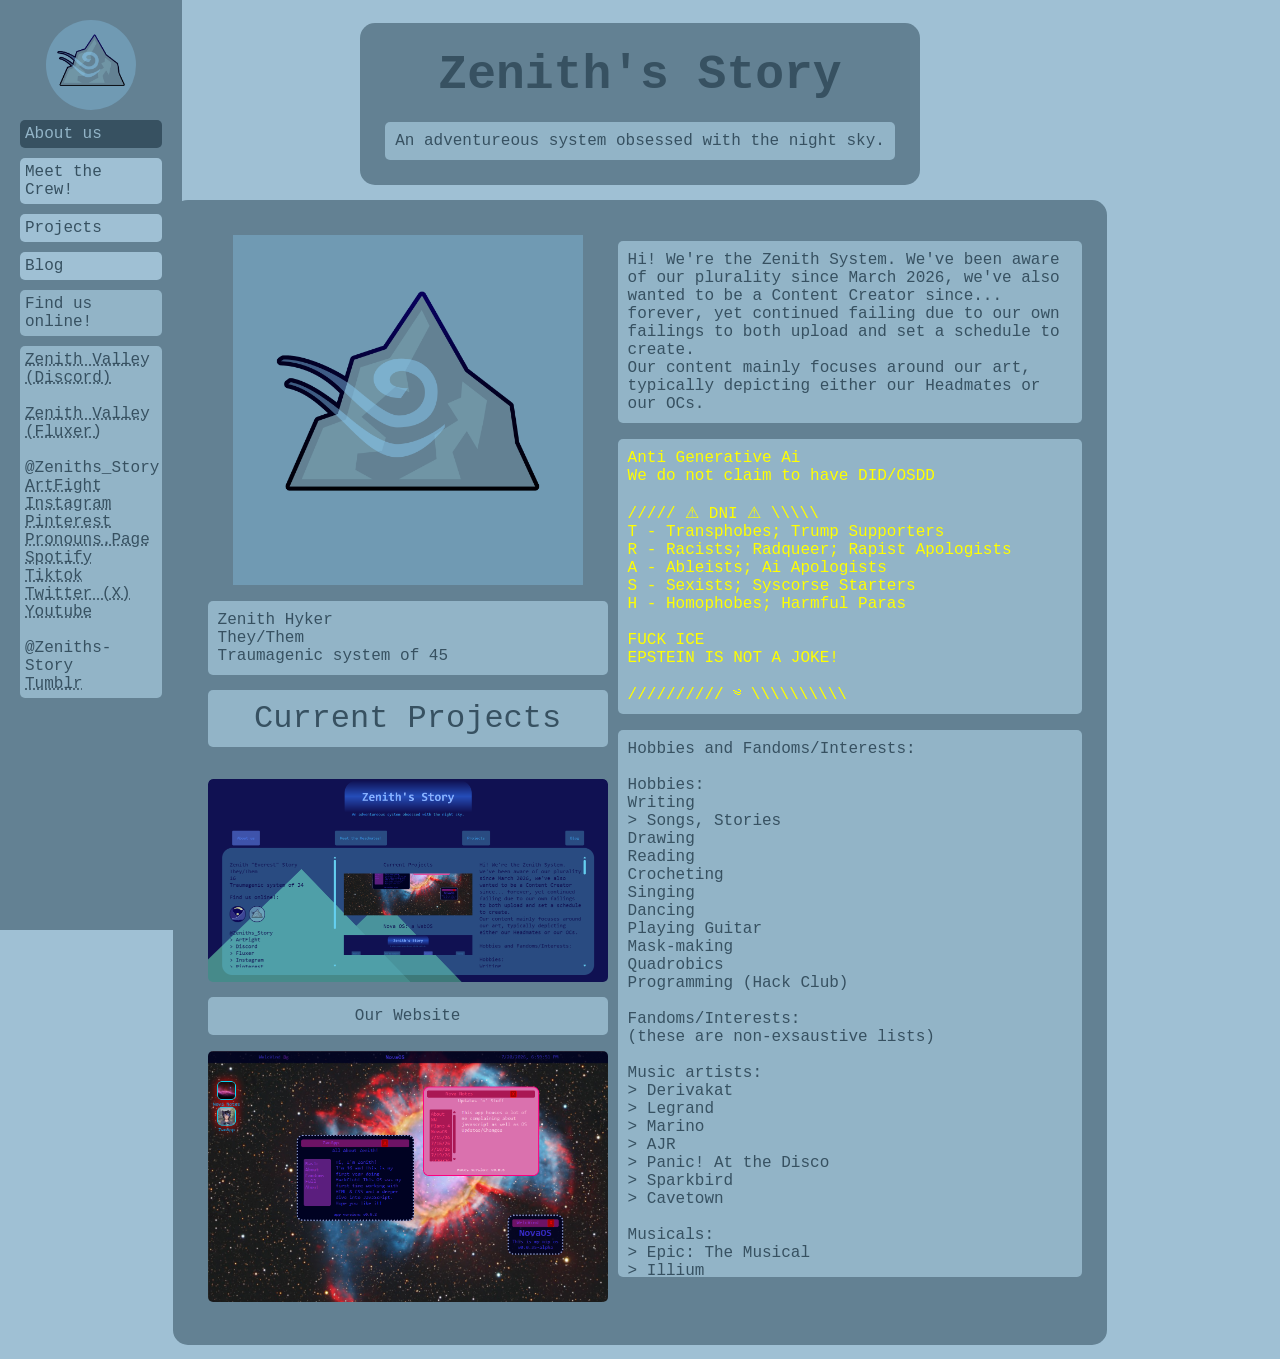
==== index.html @ 5e454595 "looks update pt. 2.1" ====
<!DOCTYPE html>
  <head>
    <title>Zenith's Story</title>
    <link href="./test.css" rel="stylesheet">
    <link href="site-pics/z-logo.png" rel="icon">
  </head>

  <body>
    <!--<div>
      <div id="mount2" class="mount">.</div>
      <div class="mount">.</div>
    </div>

   <div id="devEnd">
      [ZS]
    </div>

    <div id="devEndCheck" style="display: none;">
      <p>Hey! It looks like you are trying to access the Dev side of the site, Enter the password to confirm you have access.</p>
      <input type="text" id="typedPass" > <br/>
      <input type="submit" accesskey="Enter">
    </div> -->
    
    <div class="pageTitleBox">
      <h1 id="pageTitle" class="title"> Zenith's Story </h1>
      <p>An adventureous system obsessed with the night sky.</p>
    </div>
 
    <div id="tabs">
      <img src="site-pics/simp-mount.png" id="pfps"/>
      <div id="AbtTab" class="tab select"> About us</div>
      <div id="headmatesTab" class="tab"> Meet the Crew!</div>
      <div id="projectsTab" class="tab" onclick="addAllProjs()"> Projects </div>
      <div id="blogTab" class="tab" onclick="blogClick()"> Blog </div>
      <!--<div id="contactTab" class="tab"> Contact Us! </div>-->
      <!--<a id="tapestryTab" href="./tapestry.html"><div class="tab">Tapestry</div></a>-->
      
      <p>Find us online!</p>
       <p>
        <a href="https://discord.gg/stY9M2tFcx" target="blank">Zenith Valley (Discord)</a><br/> <br/>
        <a href="https://fluxer.gg/LsMLo2F4" target="blank">Zenith Valley (Fluxer)</a><br/> <br/>
        @Zeniths_Story<br/>
           <a href="https://artfight.net/~Zeniths_Story" target="blank">ArtFight</a><br/>
           <a href="https://www.instagram.com/zeniths_story" target="blank">Instagram</a><br/>
           <a href="https://pin.it/5WiA4cTUq" target="blank">Pinterest</a><br/>
           <a href="https://en.Pronouns.page/@zeniths_story" target="blank">Pronouns.Page</a> <br/>
           <a href="https://open.spotify.com/user/31bvh5jhpt7c57arld4x3iasgw7y" target="blank">Spotify</a><br/>
           <a href="https://www.tiktok.com/@zeniths_story" target="blank">Tiktok</a><br/>
           <a href="https://x.com/zeniths_story" target="blank">Twitter (X)</a><br/>
           <a href="https://youtube.com/@zeniths_story" target="blank">Youtube</a><br/><br/>
           @Zeniths-Story<br/>
           <a href="" target="blank">Tumblr</a>
        </p>

    </div>

    <div id="pagecontent">
      <div id="Abt" style="display: flex;">
      
        <div class="abtnproj">

          <div id="simpabt"> <img src="site-pics/simp-mount.png" alt="placeholder">
            <p>Zenith Hyker<br/>
              They/Them <br/>
              Traumagenic system of <span id="hmTot"></span>
            </p>
          </div>
       
          <div id="currProj">
            <p class="title"> Current Projects</p>
            <div id="projs">
              <div id="scroll"></div>
            </div>
          </div>
        </div> <!--end abtnproj-->

       <div id="abtTxt"><p>
          Hi! We're the Zenith System. 
          We've been aware of our plurality since March 2026, 
          we've also wanted to be a Content Creator since... forever, 
          yet continued failing due to our own failings to both upload 
          and set a schedule to create. <br/>
          Our content mainly focuses around our art, 
          typically depicting either our Headmates or our OCs. <br/>

          <p class="yellow"> Anti Generative Ai <br/>
            We do not claim to have DID/OSDD<br/><br/>
            ///// ⚠︎ DNI ⚠︎ \\\\\<br/>
            T - Transphobes; Trump Supporters<br/>
            R - Racists; Radqueer; Rapist Apologists<br/>
            A - Ableists; Ai Apologists<br/>
            S - Sexists; Syscorse Starters<br/>
            H - Homophobes; Harmful Paras<br/><br/>
            FUCK ICE <br/>
            EPSTEIN IS NOT A JOKE!
            <br/><br/>
            ////////// ༄ \\\\\\\\\\
            <br/></p>

            <p id="handi">
              Hobbies and Fandoms/Interests:<br/><br/>       
              Hobbies:<br/>
              Writing<br/>
              > Songs, Stories<br/>
              Drawing<br/>
              Reading<br/>
              Crocheting<br/>
              Singing<br/>
              Dancing<br/>
              Playing Guitar<br/>
              Mask-making<br/>
              Quadrobics<br/>
              Programming (Hack Club)<br/><br/>

              Fandoms/Interests:<br/>
              (these are non-exsaustive lists)<br/><br/>

              Music artists:<br/>
              > Derivakat<br/>
              > Legrand<br/>
              > Marino<br/>
              > AJR<br/>
              > Panic! At the Disco<br/>
              > Sparkbird<br/>
              > Cavetown<br/><br/>

              Musicals:<br/>
              > Epic: The Musical<br/>
              > Illium<br/>
              > Sound of Music<br/>
              > All Shook Up<br/>
              > The Greatest Showmen<br/><br/>

              Manga/Anime:<br/>
              > The Disastrous Life of Saiki K<br/>
              > My Hero Acadamia<br/>
              > Apothecary Diaries<br/>
              > Glitter Force (Smile Precure)<br/>
              > Glitter Force Doki Doki (Doki Doki Precure)<br/>
              > Spy Family<br/>
              > Orange<br/><br/>

              Shows:<br/>
              > Murder Drones<br/>
              > The Amazing Digital Circus<br/>
              > She-Ra and the Princesses of Power<br/>
              > Owl House<br/>
              > House<br/>
              > Haunted Hotel<br/><br/>

              Books w/ shows:<br/>
              > Percy Jackson<br/>
              > A Series of Unfortunate Events<br/>
              > Thirteen Reasons Why (only seen show so far)<br/><br/>

              Books:<br/>
              > Keeper of the Lost Cities<br/>
              > The Mysterious Benedict Society<br/>
              > Wings of Fire<br/>
              > Warriors (Warrior Cats)<br/>
              > Invitation to the Game<br/><br/>

              Books w/ movies:<br/>
              > Harry Potter (not rowling)<br/>
              > Hunger Games<br/>
              > Ender's Game<br/>
              > Project Hail Mary<br/><br/>

              Movies:<br/>
              > Wolf walkers<br/>
              > Song of the Sea<br/>
              > MCU<br/><br/>

              Content Creators:<br/>
              > Ranboo<br/>
              > Sam & Colby <br/>
              > Danny Phantom<br/>
              > Minbitt<br/>
              > Tom Simons <br/><br/>

              Games:<br/>
              > Minecraft<br/>
              > Among Us<br/>
              > Palia<br/>
              (We don't have many games ok T_T)<br/><br/>

              Misc:<br/>
              > GIGS/Impulse Phasmophobia<br/><br/>

              To be Read/Watched:<br/>
              Feel free to recommend stuff to us!<br/><br/>
              Promised Neverland<br/>
              Jujitsu Kaisen<br/>
              Beastars<br/>
              QSMP<br/>
              Any and all life series<br/>
              Hermitcraft<br/><br/></p>
            </div>
          </div> <!-- abt end -->


          <div id="headmates" style="display: none;">
            <div id="list"></div>

            <div id="HMcont">
              <div id="baseInfo">
                <p id="name"></p>
                <p id="pronouns"></p>
                <p id="role"></p>
              </div> <!--end of base info-->
        
              <div id="extraCont">
                <p> First Noted: <span id="firstNoted"></span></p>
                <p id="gender"></p>
                <p id="age"></p>
                <p id="quote"></p>
                <p id="species"></p>
                <p id="origin"></p>
                <p id="misc"></p>
                <p id="links"></p>
              </div><!--end of extrainfo-->
            </div><!--HM Cont end-->

            <div id="picBox">
              <div id="pictures"></div>
            </div>
          </div> <!-- headmates end-->

      
          <div id="projects" style="display: none;">
            <div id="tagList">
              <p id="current" class="tag">Current</p>
              <p id="2026" class="tag">2026</p>
              <!--<p id="2025" class="tag">2025</p>
              <p id="2024" class="tag">2024</p>-->
              <p id="HC" class="tag">HackClub</p>
              <p id="tech" class="tag">Tech</p>
              <p id="art" class="tag">Art</p>
              <p id="crafts" class="tag">Crafts</p>
              <p id="af" class="tag">ArtFight</p>
              <p id="doodles" class="tag">Doodles</p>
              <p id="td" class="tag">Tommy's Doodles</p>
            </div>
            <div id="showcase"></div>
          </div><!--projects end-->

          <div id="blog" style="display: none;">
            <div id="posts"></div>
          </div>


      <!--<div id="contact" style="display: none;">
      <h2>Get in Touch! <br/><span class="yellow">!!Doesn't currently work!!</span></h2>
      <div id="form">
        <form>
        <label for="name">Your Name:</label>
        <input type="text" name="name" autocapitalize="words">
      
        <label for="contact">Your Email:</label>
        <input type="email" name="contact">
      
        <label for="text">What you'd like to say:</label>
        <textarea id="text" name="text"></textarea>
<br/>
        <input type="submit">
        </form>
      </div>
    </div> <!-- contact end-->

  </div> <!-- tab cont end-->


  
  <div id="spotlight" style="display: none;">
    <h2 id="splTitle">title</h2>
    <h1 id="splClose">X</h1>
      
    <div id="slideshow">
      <h1 id="splLarrow" class="arrow"><</h1>
      <div id="splPics">picture</div>
      <h1 id="splRarrow" class="arrow">></h1>
    </div> <!--end of slideshow-->

    <p id="splDesc">desc</p>
  </div><!--Spotlight end-->

<!--toDo
Cat pic
hades pic-->

<!--everything blow this, don't mess with-->
    
<script src="./script.js"></script>
</body>
</html>
---- test.css ----
body{
    background-color: #9fc0d4;
    color: #375161;
    display: flex;
    flex-direction: column;
    scrollbar-color: #638193#9fc0d4;
    font-family: Monospace, "sans serif";
    
}

p {
    background-color: #92b4c7;
    padding: 10px;
    border-radius: 5px;
}

a:link, a:visited{
color: #375161;
text-decoration: underline dotted;
}

.pageTitleBox{
    background-color: #638193;
    display: flex;
    flex-direction: column;
    align-self: center;
    text-align: center;
    width: fit-content;
    padding: 25px;
    border-radius: 15px;
    margin: 15px;
}

.pageTitleBox p {
    margin-bottom: 0;
    margin-top: 20px;
}

.title{
    font-size: 200%;
}

.yellow{
    color: yellow;
}

#pageTitle{
    font-size: 300%;
    margin: 0;
}









/* main page stuff*/
#tabs{
    background-color: #638193;
    position: fixed;
    top: 0px;
    left: 0px;
    display: flex;
    flex-direction: column;
    max-width: 152px;
    padding: 15px;
    height: 100vh;
    align-self: flex-start;
}

#tabs img {
    width: 90px;
    border-radius: 45px;
    border: none;
    margin: 5px;
    align-self: center;
}

.tab{
    background-color: #9fc0d4;
}

.tab:hover, .select{
    background-color: #375161;
    color: #92b4c7;
    cursor: pointer;
}


#tabs p, #tabs div {
    margin: 5px;
    padding: 5px;
    border-radius: 5px;
}

#pagecontent{
    background-color: #638193;
    display: flex;
    align-self: center;
    width: 70%;
    padding: 25px;
    border-radius: 15px;
}

.abtnproj{
    padding: 5px;
    margin: 5px;
    display: flex;
    flex-direction: column;
    align-items: center;
}

#simpabt img {
    width: 350px;
    align-self: center;
    justify-self: center;
    margin-top: 0px;
}

#simpabt{
    width: 400px;
    display: flex;
    flex-direction: column;
}

 #simpabt p {
    margin-bottom: 5px;
 }

#currProj{
    text-align: center;
    height: 70vh;
    overflow: hidden; 
}

#currProj p{
 margin-top: 10px;
}

#projs{
overflow: hidden;
border-radius: 5px;
}

#scroll img{
 width: 400px;
 margin-bottom: 0px;
 border-radius: 5px;
}

#scroll{
animation: scroll 10s linear infinite;
}

@keyframes scroll {
    from {transform: translateY(0%);}
    to {transform: translateY(-50.8%);}
}

#handi{
    height: 527px;
    overflow: auto;
}








/*Headmates stuff*/
#headmates p{
    max-width: fit-content;
}

#list{
    width: 120px;
    height: 100vh;
    overflow: auto;
    scrollbar-gutter: stable;
    border-radius: 10px;
}

#list p{
    cursor: pointer;
}

#HMcont{
   width: 600px;
   margin: 15px 15px 0px;
}

#baseInfo{
    display: flex;
    flex-direction: row;
    justify-content: space-between;
    
}

#baseInfo p{
    margin: 5px;
}

#extraCont p{
    margin-bottom: 0;
    margin-right: 0;
}

#pictures{
    text-align: center;
    display: flex;
    flex-direction: column;
    align-items: center;
    height: fit-content;
}

#pictures img{
    width: 350px;
    border-radius: 15px;
}






/*projects stuff*/

#showcase{
    margin: 10px;
    padding: 10px;
    display: flex;
    flex-direction: row;
    flex-wrap: wrap;
    width: 90%;
    overflow-y: auto;
    overflow-x: hidden;
    
}

.showpic{
    border:solid  #9fc0d480 1px;
    background-color: #9fc0d470;
    border-radius: 20px;
    min-width: 200px;
    max-width: 400px;
    height: fit-content;
    margin: 15px;
    padding: 10px;
    display: flex;
    flex-direction: column;
    justify-items: center;
    align-items: center;
}

.showpic img {
    width: 50%;
    border-radius: 5px;
}

/*spotlight stuff*/

#spotlight{
    z-index: 100;
    width: 98%;
    height: 106%;
    background-color: #9fc0d44d;
    position: fixed;
    display: flex;
    flex-direction: column;
    justify-content: space-around;
    align-items: center;
    color:  #375161;
}

#slideshow{
    width: 100%;
    display: flex;
    flex-direction: row;
    justify-content: space-around;
    align-items: center;
}

#splClose{
    position: absolute;
    right: 16%;
    top: 12%;
    padding: 10px;
    background: radial-gradient(circle, #638193 0%, #64a5f000 60%);
    user-select: none;

}

#splClose:hover{
    position: absolute;
    right: 16%;
    top: 12%;
    padding: 10px;
    color:  #9fc0d4;
    background: radial-gradient(circle, #638193 0%, #64a5f000 60%);
    user-select: none;
    cursor: pointer;

}

#splTitle, #splDesc{
    width: fit-content;
    background-color: #638193;
    border: solid #375161 3px;
    padding: 10px;
    margin: 5px;
    border-radius: 5px;
}

#splPics img{
    text-align: center;
    display: flex;
    align-items: center;
    border: solid #375161 2px;
    border-radius: 5px;
    max-width: 600px;
    max-height: 500px;
    user-select: none;
}

.arrow{
    background-image: linear-gradient(to left, #64a5f000, #375161, #64a5f000);
    width: 100px;
    height: fit-content;
    padding: 10px;
    border-radius: 10px;
    user-select: none;
    cursor: pointer;
}

.arrow:hover{
    background-image: linear-gradient(to left, #64a5f000, #375161 , #64a5f000);
    width: fit-content;
    height: fit-content;
    padding: 10px;
    border-radius: 10px;
    color:  rgb(28, 30, 112);
    user-select: none;
    cursor: pointer;
}
/*   border: solid white 1px;   */
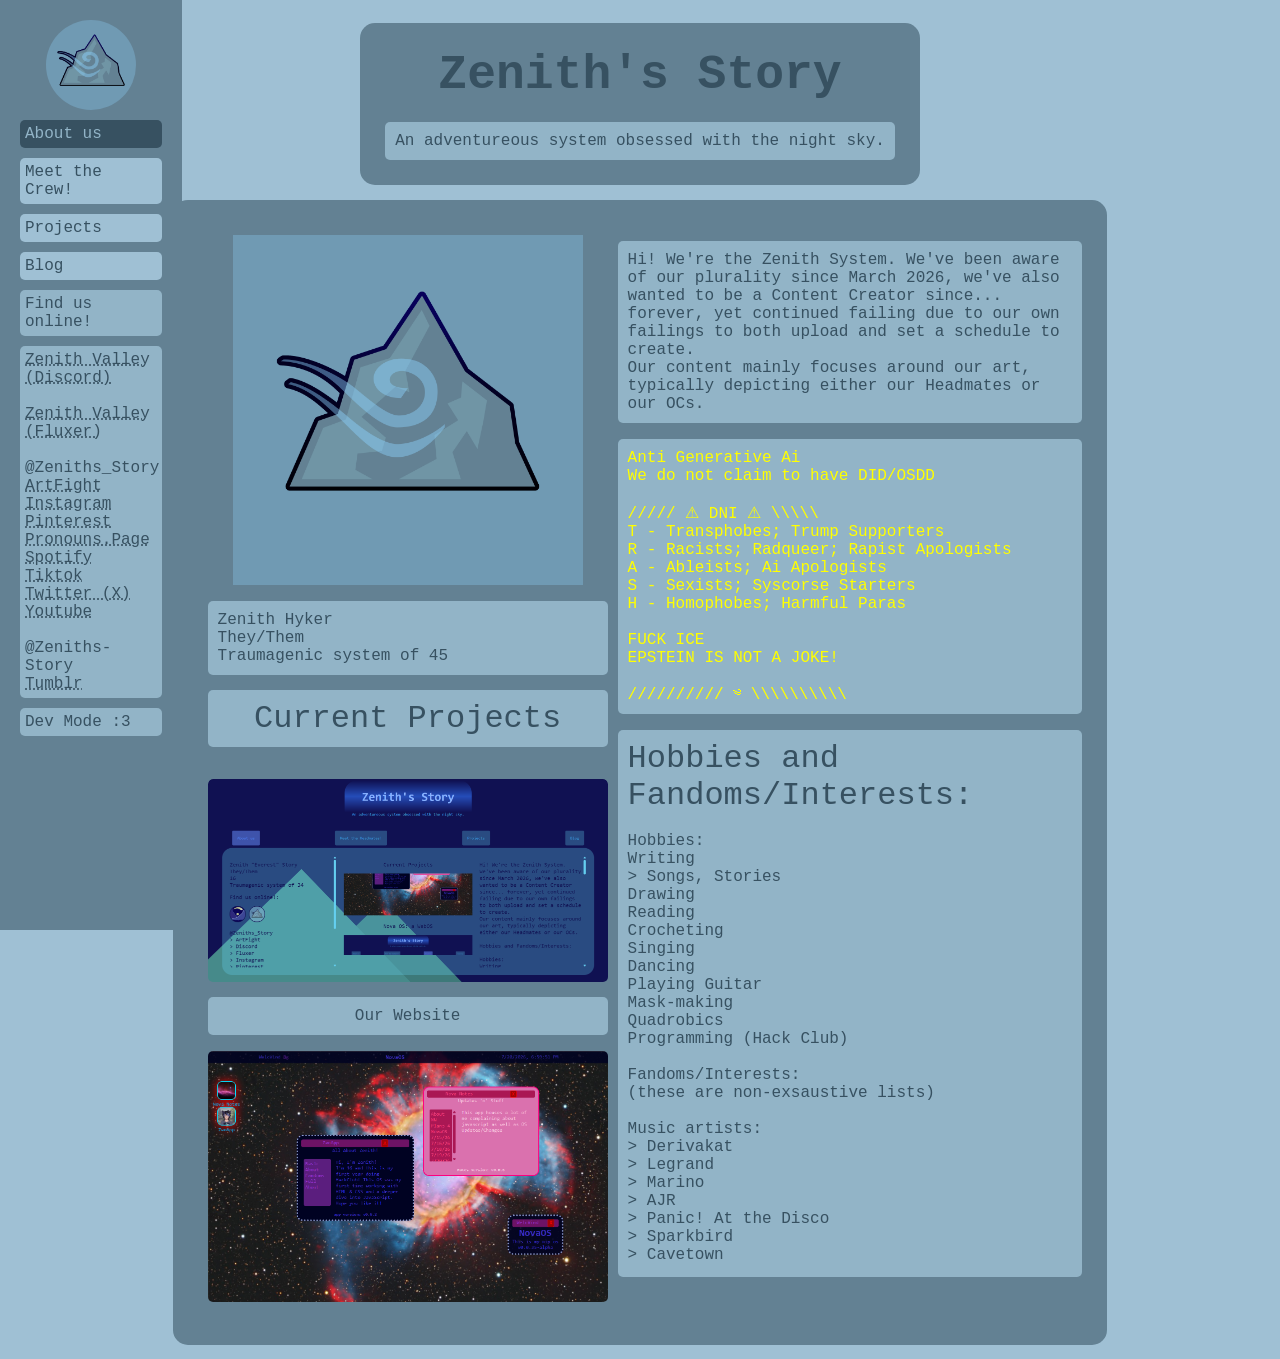
==== commit 3d456955: "looks update pt.3" ====
--- a/index.html
+++ b/index.html
@@ -1,8 +1,8 @@
 <!DOCTYPE html>
   <head>
     <title>Zenith's Story</title>
-    <link href="./test.css" rel="stylesheet">
-    <link href="site-pics/z-logo.png" rel="icon">
+    <link href="./mount.css" rel="stylesheet">
+    <link href="site-pics/z-wind-burst.png" rel="icon">
   </head>
 
   <body>
@@ -51,8 +51,9 @@
            @Zeniths-Story<br/>
            <a href="" target="blank">Tumblr</a>
         </p>
-
-    </div>
+        
+        <p>Dev Mode :3</p>
+    </div> <!-- end of tabs-->
 
     <div id="pagecontent">
       <div id="Abt" style="display: flex;">
@@ -98,7 +99,7 @@
             <br/></p>
 
             <p id="handi">
-              Hobbies and Fandoms/Interests:<br/><br/>       
+              <span class="title">Hobbies and Fandoms/Interests: </span><br/><br/>       
               Hobbies:<br/>
               Writing<br/>
               > Songs, Stories<br/>
--- a/mount.css
+++ b/mount.css
@@ -0,0 +1,357 @@
+body{
+    background-color: #9fc0d4;
+    color: #375161;
+    display: flex;
+    flex-direction: column;
+    scrollbar-color: #638193#9fc0d4;
+    font-family: Monospace, "sans serif";
+    
+}
+
+p {
+    background-color: #92b4c7;
+    padding: 10px;
+    border-radius: 5px;
+}
+
+a:link, a:visited{
+color: #375161;
+text-decoration: underline dotted;
+}
+
+.pageTitleBox{
+    background-color: #638193;
+    display: flex;
+    flex-direction: column;
+    align-self: center;
+    text-align: center;
+    width: fit-content;
+    padding: 25px;
+    border-radius: 15px;
+    margin: 15px;
+}
+
+.pageTitleBox p {
+    margin-bottom: 0;
+    margin-top: 20px;
+}
+
+.title{
+    font-size: 200%;
+}
+
+.yellow{
+    color: yellow;
+}
+
+#pageTitle{
+    font-size: 300%;
+    margin: 0;
+}
+
+
+
+
+
+
+
+
+
+/* main page stuff*/
+#tabs{
+    background-color: #638193;
+    position: fixed;
+    top: 0px;
+    left: 0px;
+    display: flex;
+    flex-direction: column;
+    max-width: 152px;
+    padding: 15px;
+    height: 100vh;
+    align-self: flex-start;
+}
+
+#tabs img {
+    width: 90px;
+    border-radius: 45px;
+    border: none;
+    margin: 5px;
+    align-self: center;
+}
+
+.tab{
+    background-color: #9fc0d4;
+}
+
+.tab:hover, .select{
+    background-color: #375161;
+    color: #92b4c7;
+    cursor: pointer;
+}
+
+
+#tabs p, #tabs div {
+    margin: 5px;
+    padding: 5px;
+    border-radius: 5px;
+}
+
+#pagecontent{
+    background-color: #638193;
+    display: flex;
+    align-self: center;
+    width: 70%;
+    padding: 25px;
+    border-radius: 15px;
+}
+
+.abtnproj{
+    padding: 5px;
+    margin: 5px;
+    display: flex;
+    flex-direction: column;
+    align-items: center;
+}
+
+#simpabt img {
+    width: 350px;
+    align-self: center;
+    justify-self: center;
+    margin-top: 0px;
+}
+
+#simpabt{
+    width: 400px;
+    display: flex;
+    flex-direction: column;
+}
+
+ #simpabt p {
+    margin-bottom: 5px;
+ }
+
+#currProj{
+    text-align: center;
+    height: 70vh;
+    overflow: hidden; 
+}
+
+#currProj p{
+ margin-top: 10px;
+}
+
+#projs{
+overflow: hidden;
+border-radius: 5px;
+}
+
+#scroll img{
+ width: 400px;
+ margin-bottom: 0px;
+ border-radius: 5px;
+}
+
+#scroll{
+animation: scroll 10s linear infinite;
+}
+
+@keyframes scroll {
+    from {transform: translateY(0%);}
+    to {transform: translateY(-50.8%);}
+}
+
+#handi{
+    height: 527px;
+    overflow: auto;
+}
+
+
+
+
+
+/*Headmates stuff*/
+#headmates p{
+    max-width: fit-content;
+}
+
+#headmates{
+    max-height: 1100px;
+}
+
+#list{
+    width: 120px;
+    height: 100%;
+    overflow: auto;
+    scrollbar-gutter: stable;
+    border-radius: 10px;
+}
+
+#list p{
+    cursor: pointer;
+}
+
+#HMcont{
+   width: 600px;
+   margin: 15px 15px 0px;
+}
+
+#baseInfo{
+    display: flex;
+    flex-direction: row;
+    justify-content: space-between;
+    
+}
+
+#baseInfo p{
+    margin: 5px;
+}
+
+#extraCont p{
+    margin-bottom: 0;
+    margin-right: 0;
+}
+
+#pictures{
+    text-align: center;
+    display: flex;
+    flex-direction: column;
+    align-items: center;
+    height: fit-content;
+    max-height: 100%;
+    overflow: auto;
+    scrollbar-gutter: stable;
+}
+
+#pictures img{
+    width: 350px;
+    border-radius: 15px;
+}
+
+
+
+
+
+
+/*projects stuff*/
+
+#showcase{
+    margin: 10px;
+    padding: 10px;
+    display: flex;
+    flex-direction: row;
+    flex-wrap: wrap;
+    width: 90%;
+    overflow-y: auto;
+    overflow-x: hidden;
+    
+}
+
+.showpic{
+    border:solid  #9fc0d480 1px;
+    background-color: #9fc0d470;
+    border-radius: 20px;
+    min-width: 200px;
+    max-width: 400px;
+    height: fit-content;
+    margin: 15px;
+    padding: 10px;
+    display: flex;
+    flex-direction: column;
+    justify-items: center;
+    align-items: center;
+}
+
+.showpic img {
+    width: 50%;
+    border-radius: 5px;
+}
+
+
+
+
+/*spotlight stuff*/
+
+#spotlight{
+    z-index: 100;
+    width: 98%;
+    height: 106%;
+    background-color: #9fc0d44d;
+    position: fixed;
+    display: flex;
+    flex-direction: column;
+    justify-content: space-around;
+    align-items: center;
+    color:  #375161;
+}
+
+#slideshow{
+    width: 100%;
+    display: flex;
+    flex-direction: row;
+    justify-content: space-around;
+    align-items: center;
+}
+
+#splClose{
+    position: absolute;
+    right: 16%;
+    top: 12%;
+    padding: 10px;
+    background: radial-gradient(circle, #638193 0%, #64a5f000 60%);
+    user-select: none;
+
+}
+
+#splClose:hover{
+    position: absolute;
+    right: 16%;
+    top: 12%;
+    padding: 10px;
+    color:  #9fc0d4;
+    background: radial-gradient(circle, #638193 0%, #64a5f000 60%);
+    user-select: none;
+    cursor: pointer;
+
+}
+
+#splTitle, #splDesc{
+    width: fit-content;
+    background-color: #638193;
+    border: solid #375161 3px;
+    padding: 10px;
+    margin: 5px;
+    border-radius: 5px;
+}
+
+#splPics img{
+    text-align: center;
+    display: flex;
+    align-items: center;
+    border: solid #375161 2px;
+    border-radius: 5px;
+    max-width: 600px;
+    max-height: 500px;
+    user-select: none;
+}
+
+.arrow{
+    background-image: linear-gradient(to left, #64a5f000, #375161, #64a5f000);
+    width: fit-content;
+    height: fit-content;
+    padding: 10px;
+    border-radius: 10px;
+    user-select: none;
+    cursor: pointer;
+}
+
+.arrow:hover{
+    background-image: linear-gradient(to left, #64a5f000, #375161 , #64a5f000);
+    width: fit-content;
+    height: fit-content;
+    padding: 10px;
+    border-radius: 10px;
+    color:  #9fc0d4;
+    user-select: none;
+    cursor: pointer;
+}
+/*   border: solid white 1px;   */
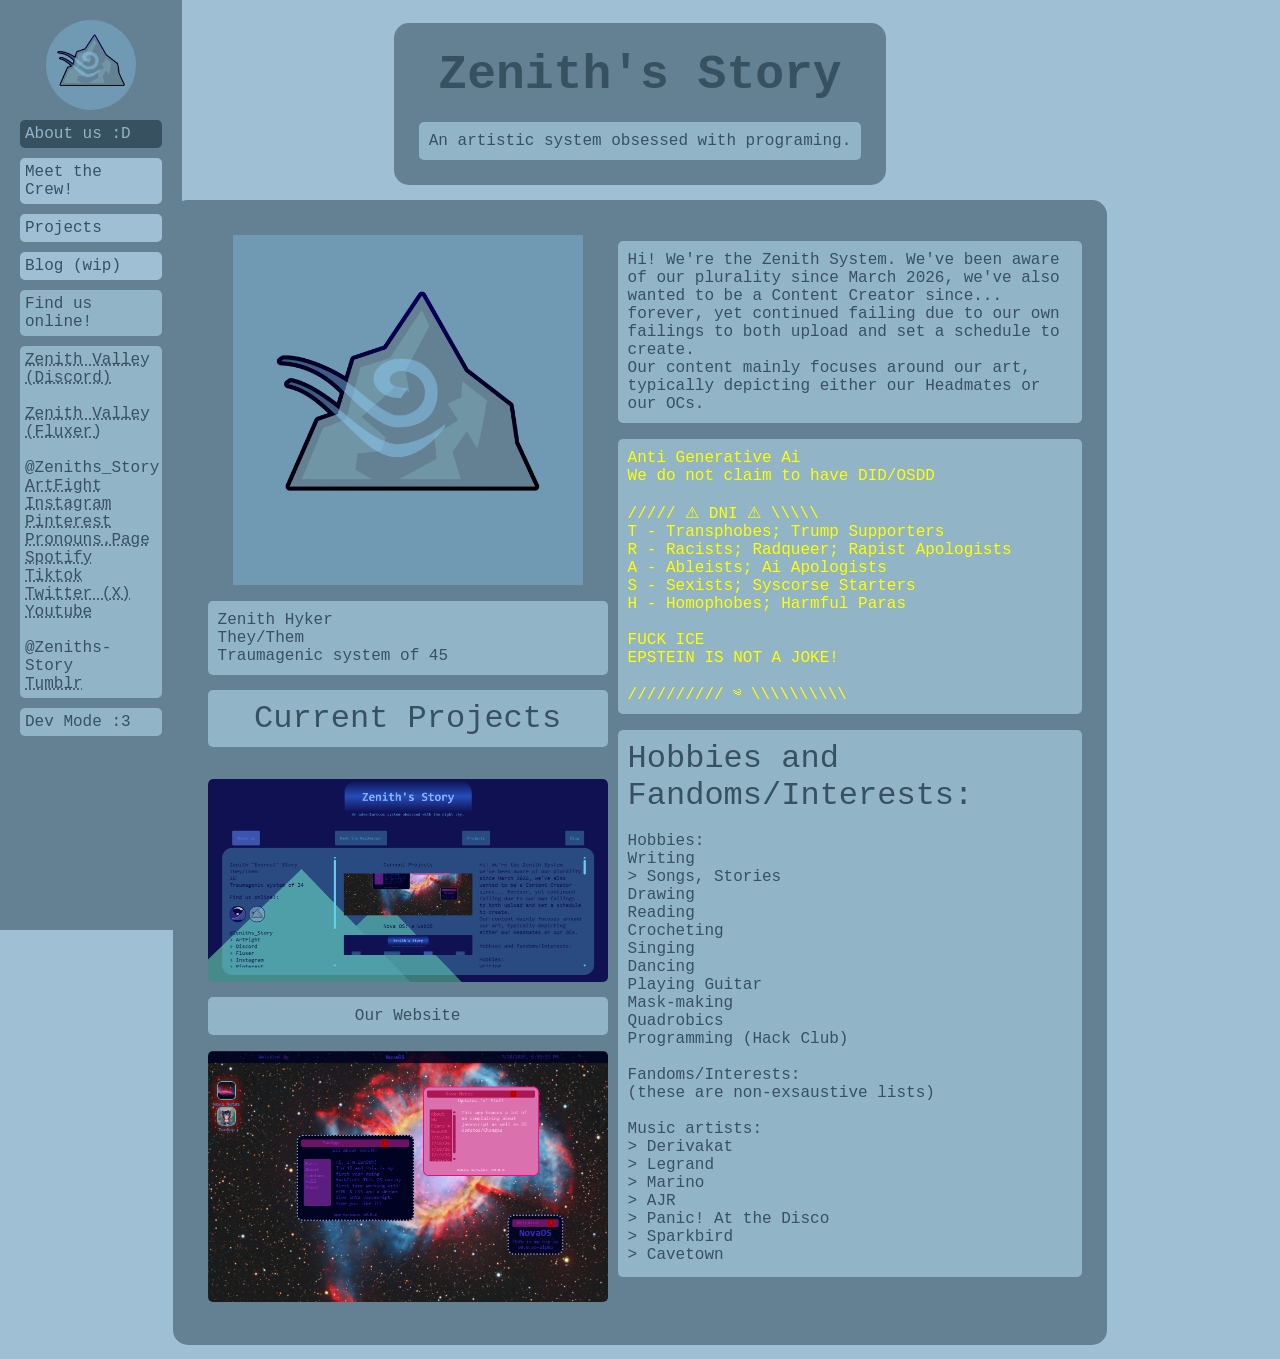
==== commit 28ce5261: "looks update pt 3.2" ====
--- a/index.html
+++ b/index.html
@@ -23,15 +23,15 @@
     
     <div class="pageTitleBox">
       <h1 id="pageTitle" class="title"> Zenith's Story </h1>
-      <p>An adventureous system obsessed with the night sky.</p>
+      <p><span id="adj"></span> system obsessed with <span id="obsession"></span>.</p>
     </div>
  
     <div id="tabs">
       <img src="site-pics/simp-mount.png" id="pfps"/>
-      <div id="AbtTab" class="tab select"> About us</div>
+      <div id="AbtTab" class="tab select">About us :D</div>
       <div id="headmatesTab" class="tab"> Meet the Crew!</div>
       <div id="projectsTab" class="tab" onclick="addAllProjs()"> Projects </div>
-      <div id="blogTab" class="tab" onclick="blogClick()"> Blog </div>
+      <div id="blogTab" class="tab" onclick="blogClick()"> Blog (wip)</div>
       <!--<div id="contactTab" class="tab"> Contact Us! </div>-->
       <!--<a id="tapestryTab" href="./tapestry.html"><div class="tab">Tapestry</div></a>-->
       
@@ -51,8 +51,8 @@
            @Zeniths-Story<br/>
            <a href="" target="blank">Tumblr</a>
         </p>
-        
-        <p>Dev Mode :3</p>
+
+        <p id="dev">Dev Mode :3</p>
     </div> <!-- end of tabs-->
 
     <div id="pagecontent">
--- a/mount.css
+++ b/mount.css
@@ -49,6 +49,12 @@
     margin: 0;
 }
 
+#dev:hover{
+    color: #9fc0d4;
+    background-color: #000000;
+    cursor: pointer;
+    user-select: none;
+}
 
 
 
@@ -87,6 +93,7 @@
     background-color: #375161;
     color: #92b4c7;
     cursor: pointer;
+    user-select: none;
 }
 
 
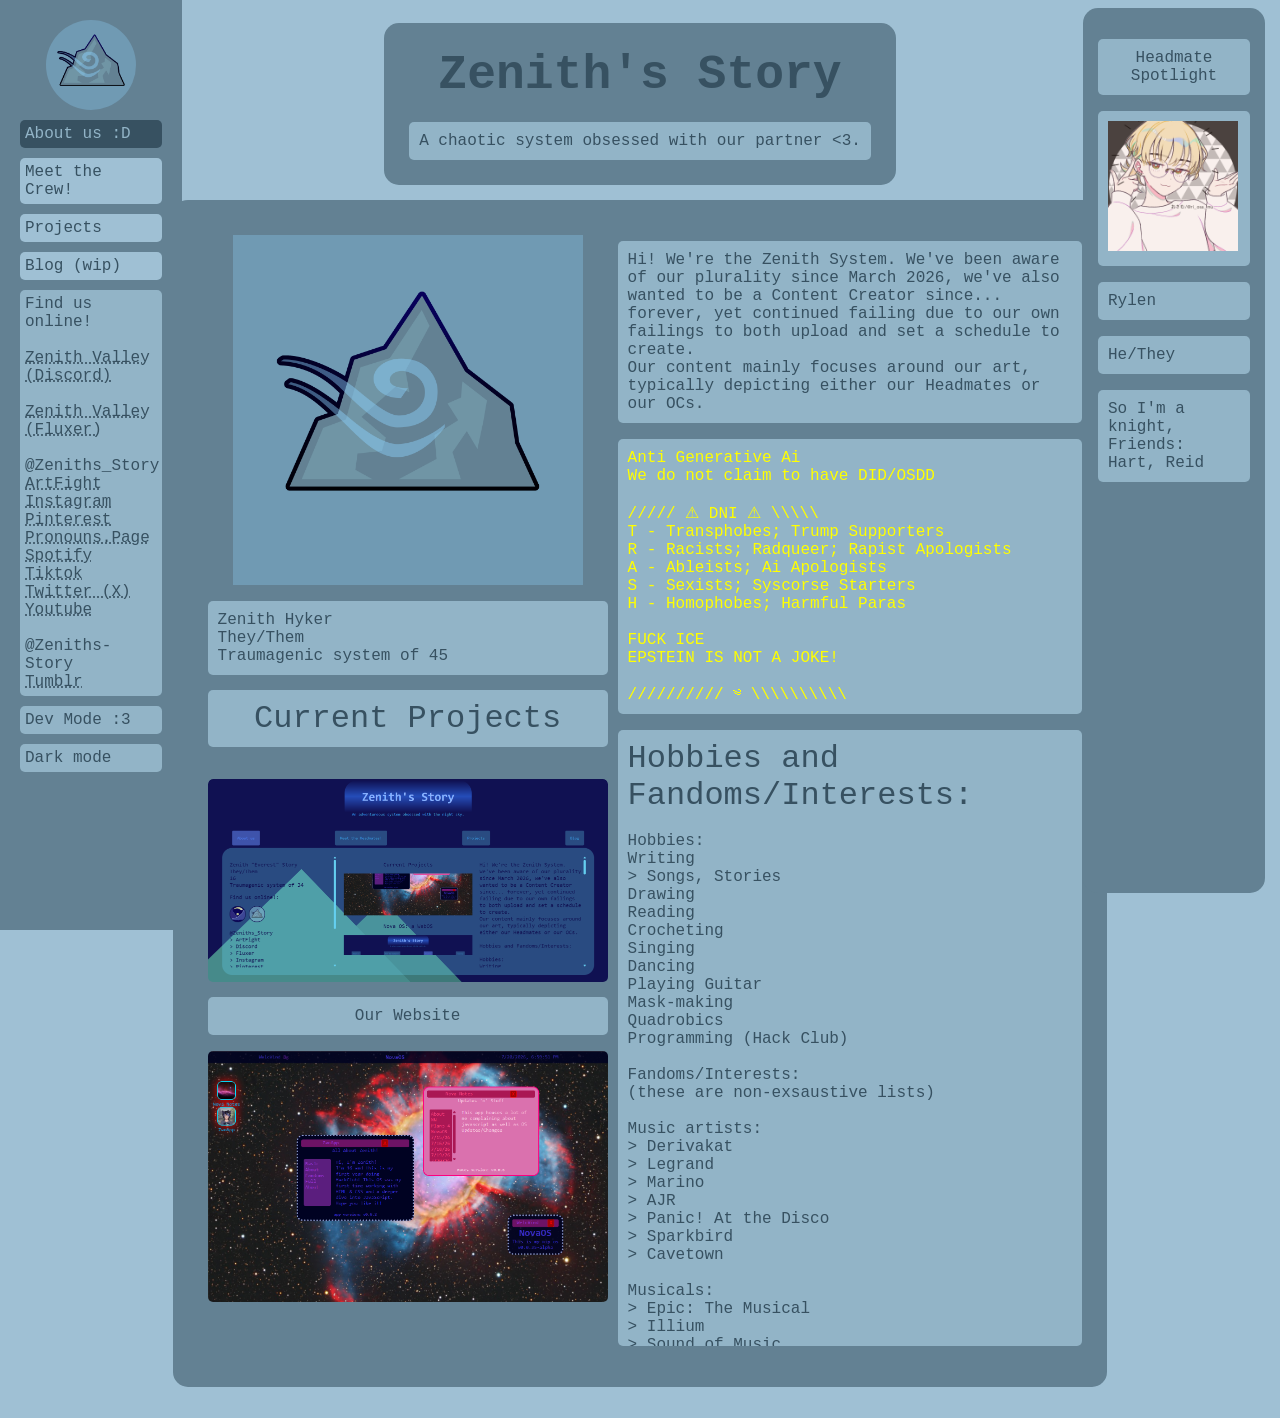
==== commit 56a417cf: "looks update pt4" ====
--- a/index.html
+++ b/index.html
@@ -35,8 +35,7 @@
       <!--<div id="contactTab" class="tab"> Contact Us! </div>-->
       <!--<a id="tapestryTab" href="./tapestry.html"><div class="tab">Tapestry</div></a>-->
       
-      <p>Find us online!</p>
-       <p>
+       <p> Find us online! <br/> <br/>
         <a href="https://discord.gg/stY9M2tFcx" target="blank">Zenith Valley (Discord)</a><br/> <br/>
         <a href="https://fluxer.gg/LsMLo2F4" target="blank">Zenith Valley (Fluxer)</a><br/> <br/>
         @Zeniths_Story<br/>
@@ -53,6 +52,7 @@
         </p>
 
         <p id="dev">Dev Mode :3</p>
+        <p id="dark">Dark mode</p>
     </div> <!-- end of tabs-->
 
     <div id="pagecontent">
@@ -262,7 +262,7 @@
       
         <label for="text">What you'd like to say:</label>
         <textarea id="text" name="text"></textarea>
-<br/>
+        <br/>
         <input type="submit">
         </form>
       </div>
@@ -270,8 +270,17 @@
 
   </div> <!-- tab cont end-->
 
-
-  
+  <div id="rightPanel">
+    <div id="hmSpl">
+      <p class="center"> Headmate Spotlight</p>
+      <p id="hmPic"></p>
+      <p id="hmName"></p>
+      <p id="hmPrn"></p>
+      <p id="hmMisc"></p>
+
+    </div>
+  </div><!--end of Right panel-->
+
   <div id="spotlight" style="display: none;">
     <h2 id="splTitle">title</h2>
     <h1 id="splClose">X</h1>
@@ -287,7 +296,8 @@
 
 <!--toDo
 Cat pic
-hades pic-->
+hades pic
+figure out how json works-->
 
 <!--everything blow this, don't mess with-->
     
--- a/mount.css
+++ b/mount.css
@@ -17,6 +17,10 @@
 a:link, a:visited{
 color: #375161;
 text-decoration: underline dotted;
+}
+
+div{
+    background-color: #638193;
 }
 
 .pageTitleBox{
@@ -44,6 +48,10 @@
     color: yellow;
 }
 
+.center{
+    text-align: center;
+}
+
 #pageTitle{
     font-size: 300%;
     margin: 0;
@@ -55,15 +63,20 @@
     cursor: pointer;
     user-select: none;
 }
-
-
-
-
-
-
-
-
-/* main page stuff*/
+#dark:hover{
+    color: #9fc0d4;
+    background-color: #000000;
+    cursor: pointer;
+    user-select: none;
+}
+
+
+
+
+
+
+
+/* tabs stuff*/
 #tabs{
     background-color: #638193;
     position: fixed;
@@ -74,7 +87,6 @@
     max-width: 152px;
     padding: 15px;
     height: 100vh;
-    align-self: flex-start;
 }
 
 #tabs img {
@@ -103,6 +115,29 @@
     border-radius: 5px;
 }
 
+
+
+
+
+
+/* Right panel stuff */
+#rightPanel{
+    width: 152px;
+    height: 95vh;
+    position: fixed;
+    right: 15px;
+    padding: 15px;
+    border-radius: 15px;
+}
+
+#hmSpl img{
+ max-height: 130px;
+}
+
+
+
+
+/*main page stuff*/
 #pagecontent{
     background-color: #638193;
     display: flex;
@@ -168,9 +203,11 @@
 }
 
 #handi{
-    height: 527px;
+    height: 596px;
     overflow: auto;
 }
+
+
 
 
 
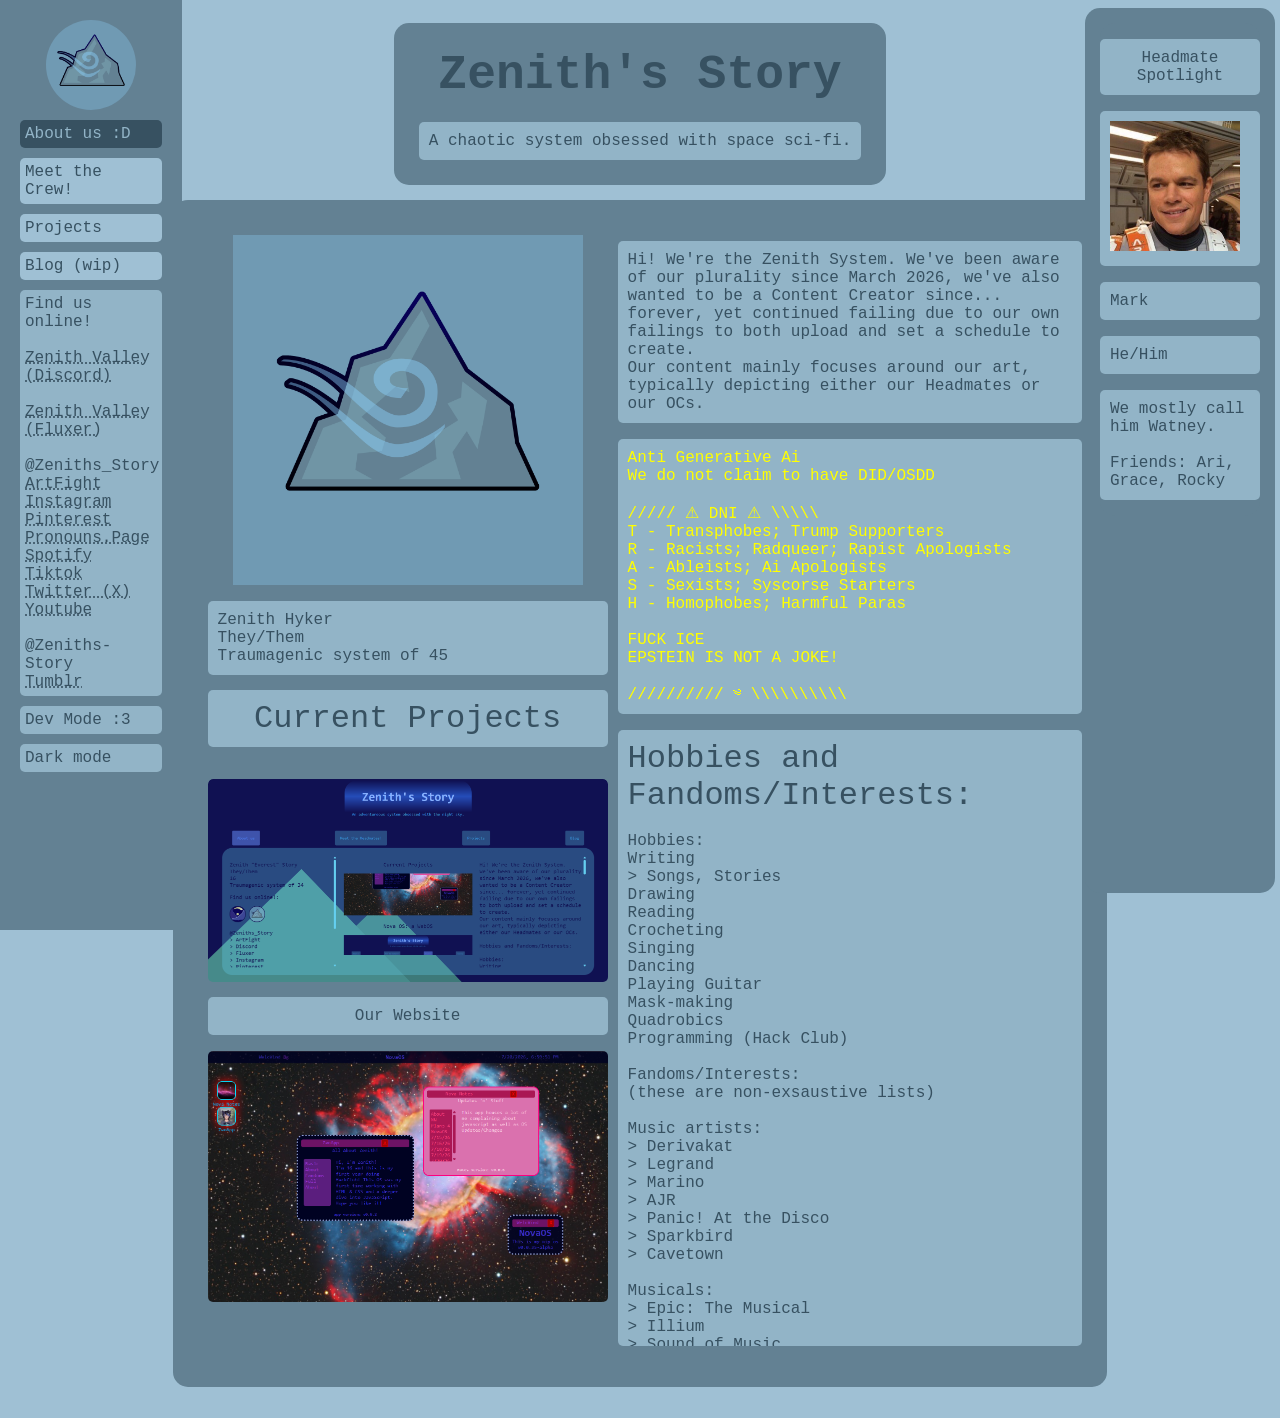
==== commit 071ff655: "looks update pt 4.1" ====
--- a/index.html
+++ b/index.html
@@ -275,7 +275,7 @@
       <p class="center"> Headmate Spotlight</p>
       <p id="hmPic"></p>
       <p id="hmName"></p>
-      <p id="hmPrn"></p>
+      <p id="hmPrn" class="p-scroll"></p>
       <p id="hmMisc"></p>
 
     </div>
@@ -297,6 +297,8 @@
 <!--toDo
 Cat pic
 hades pic
+Ti pic
+Ka'lle pic
 figure out how json works-->
 
 <!--everything blow this, don't mess with-->
--- a/mount.css
+++ b/mount.css
@@ -51,6 +51,9 @@
 .center{
     text-align: center;
 }
+.p-scroll{
+    overflow-x: auto;
+}
 
 #pageTitle{
     font-size: 300%;
@@ -122,10 +125,10 @@
 
 /* Right panel stuff */
 #rightPanel{
-    width: 152px;
+    width: 160px;
     height: 95vh;
     position: fixed;
-    right: 15px;
+    right: 5px;
     padding: 15px;
     border-radius: 15px;
 }
@@ -134,6 +137,12 @@
  max-height: 130px;
 }
 
+#hmSpl{
+    max-height: 510px;
+    overflow-y: auto;
+    overflow-x: hidden;
+    border-radius: 15px;
+}
 
 
 
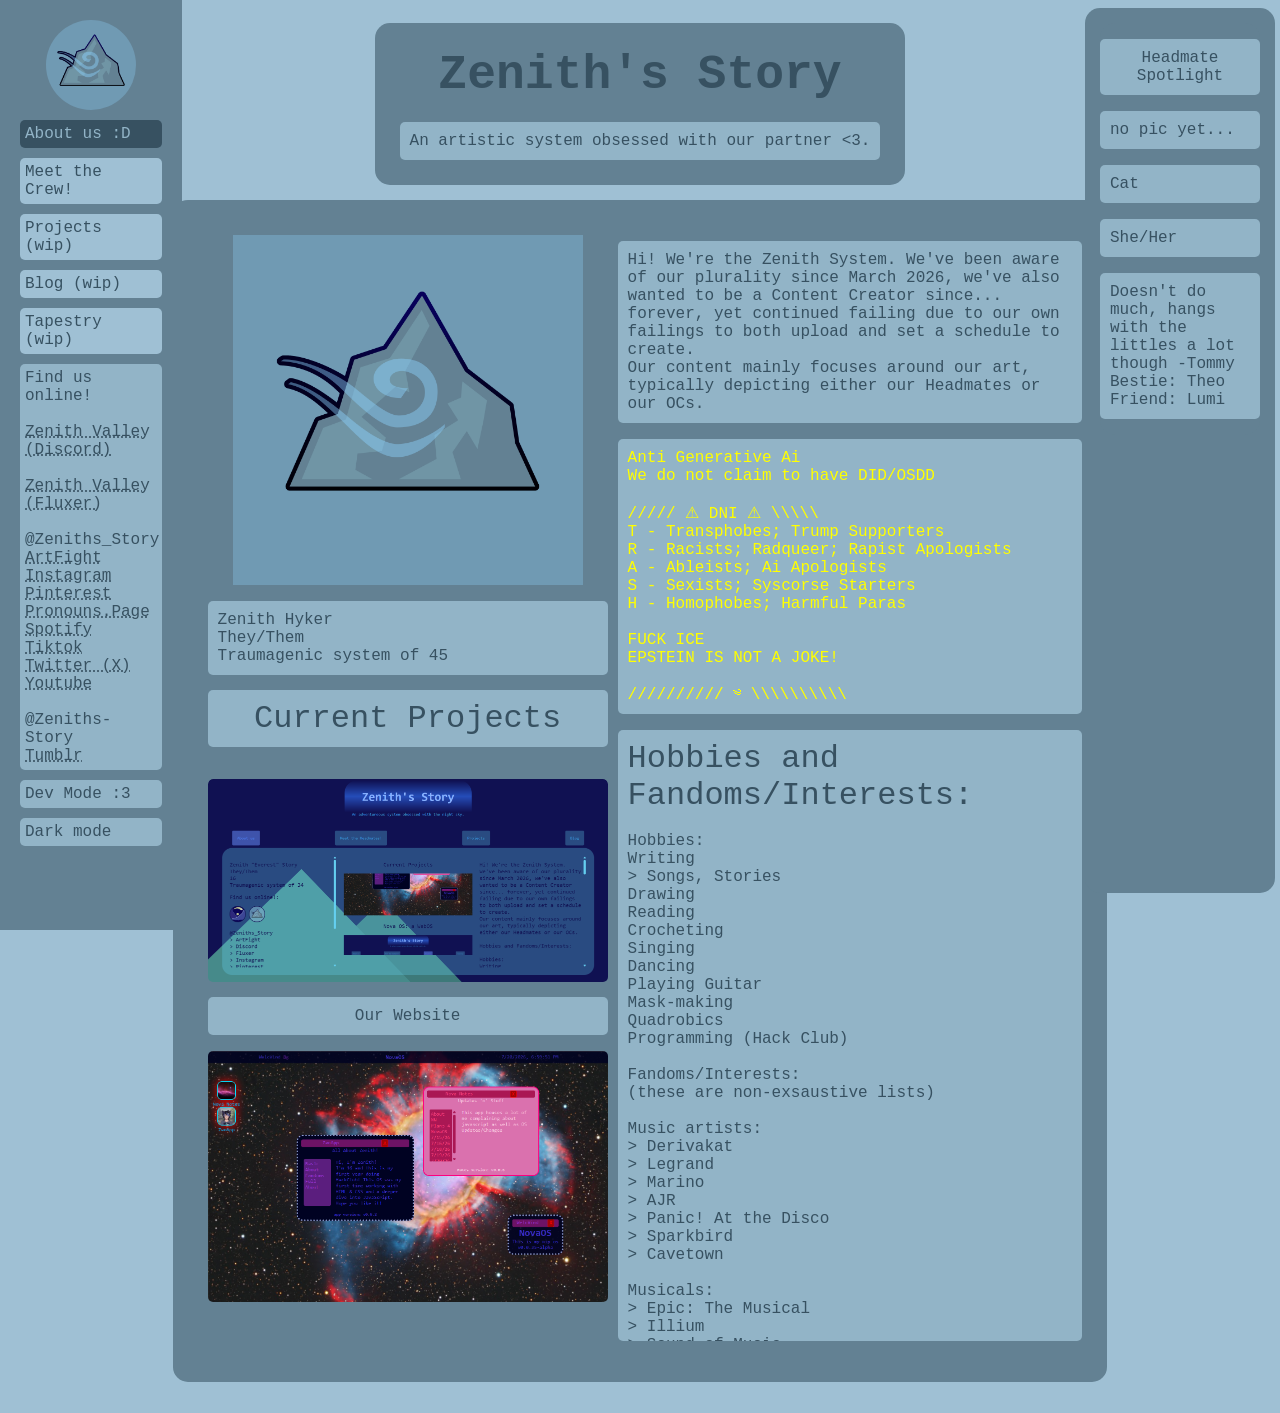
==== commit b727da01: "looks update pt 4.2" ====
--- a/index.html
+++ b/index.html
@@ -30,10 +30,10 @@
       <img src="site-pics/simp-mount.png" id="pfps"/>
       <div id="AbtTab" class="tab select">About us :D</div>
       <div id="headmatesTab" class="tab"> Meet the Crew!</div>
-      <div id="projectsTab" class="tab" onclick="addAllProjs()"> Projects </div>
+      <div id="projectsTab" class="tab" onclick="clickAdd()"> Projects (wip)</div>
       <div id="blogTab" class="tab" onclick="blogClick()"> Blog (wip)</div>
       <!--<div id="contactTab" class="tab"> Contact Us! </div>-->
-      <!--<a id="tapestryTab" href="./tapestry.html"><div class="tab">Tapestry</div></a>-->
+      <a id="tapestryTab" href="./tapestry.html"><div class="tab">Tapestry (wip)</div></a>
       
        <p> Find us online! <br/> <br/>
         <a href="https://discord.gg/stY9M2tFcx" target="blank">Zenith Valley (Discord)</a><br/> <br/>
--- a/mount.css
+++ b/mount.css
@@ -102,6 +102,11 @@
 
 .tab{
     background-color: #9fc0d4;
+    text-decoration: none;
+}
+
+#tapestryTab{
+    text-decoration: none;
 }
 
 .tab:hover, .select{
@@ -212,7 +217,7 @@
 }
 
 #handi{
-    height: 596px;
+    height: 65.7vh;
     overflow: auto;
 }
 
@@ -286,6 +291,27 @@
 
 
 /*projects stuff*/
+
+#tagList{
+    overflow-y: auto;
+    scrollbar-gutter: stable;
+}
+
+.tag{
+    background-color: #9fc0d4;
+    user-select: none;
+    text-align: center;
+    cursor: pointer;
+
+}
+
+.tagsel{
+    background-color: #375161;
+    color: #92b4c7;
+    cursor: pointer;
+    user-select: none;
+}
+
 
 #showcase{
     margin: 10px;
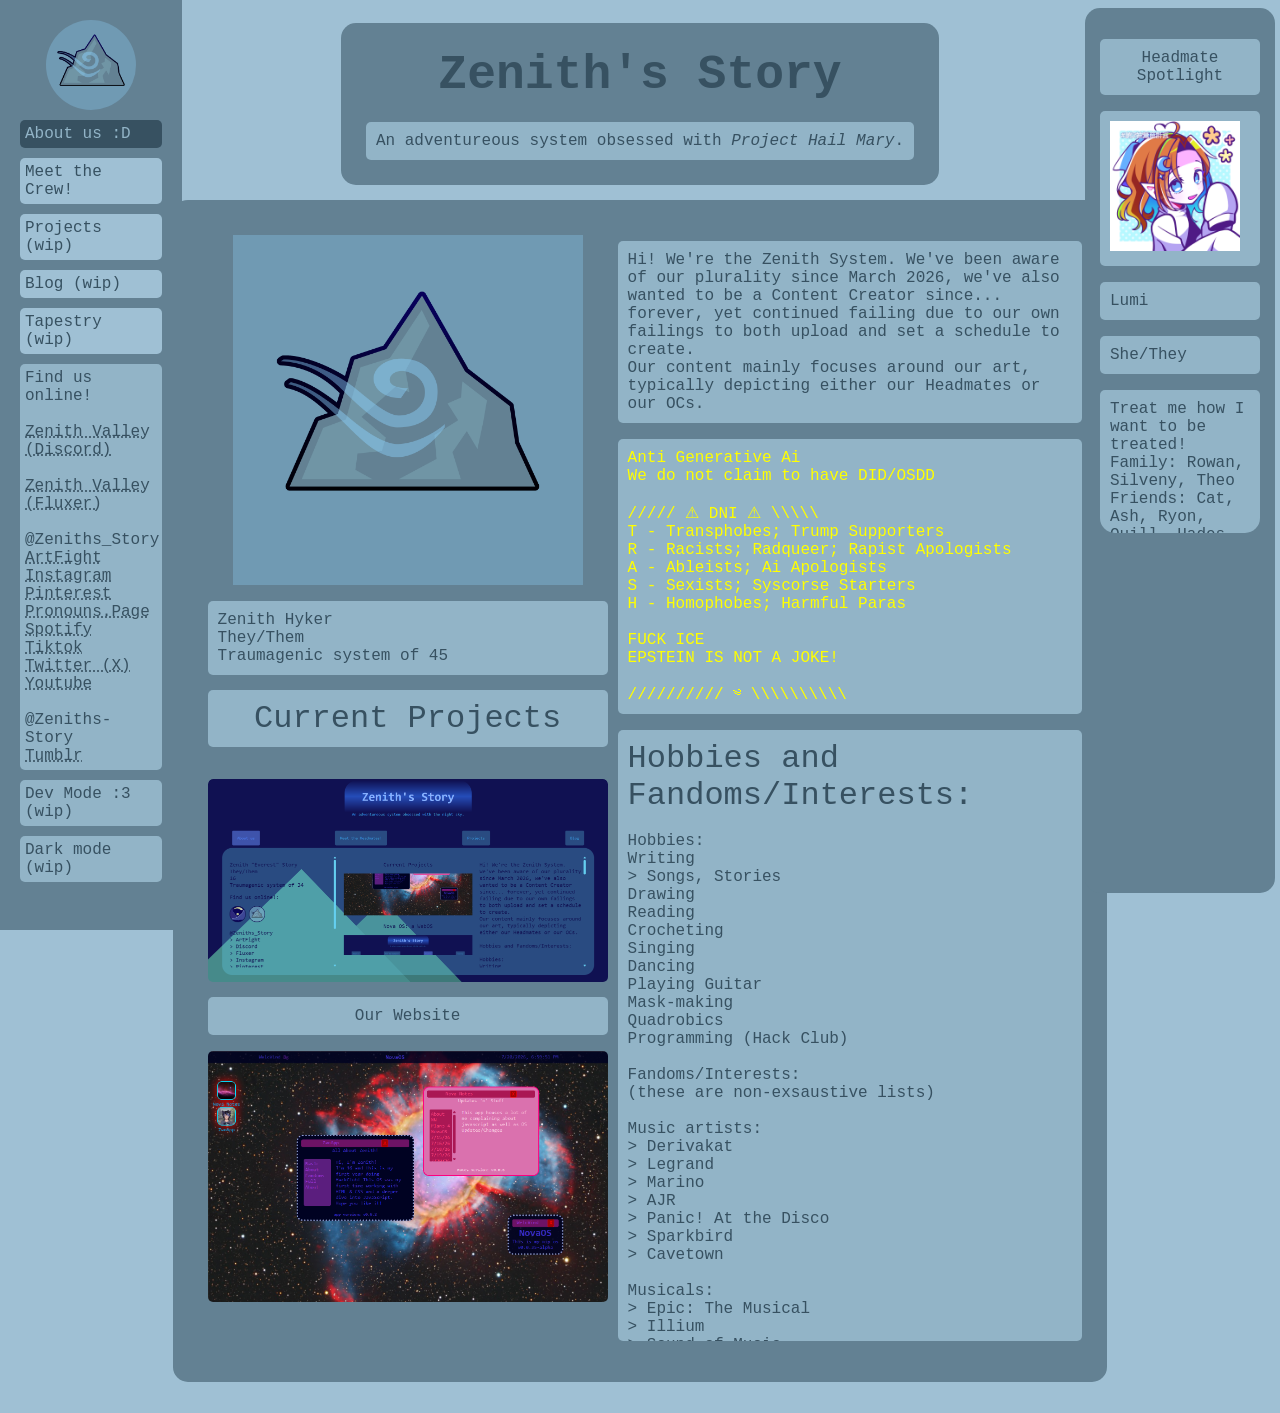
==== commit c62d0802: "looks update 4.3" ====
--- a/index.html
+++ b/index.html
@@ -51,8 +51,8 @@
            <a href="" target="blank">Tumblr</a>
         </p>
 
-        <p id="dev">Dev Mode :3</p>
-        <p id="dark">Dark mode</p>
+        <p id="dev">Dev Mode :3 (wip)</p>
+        <p id="dark">Dark mode (wip)</p>
     </div> <!-- end of tabs-->
 
     <div id="pagecontent">
